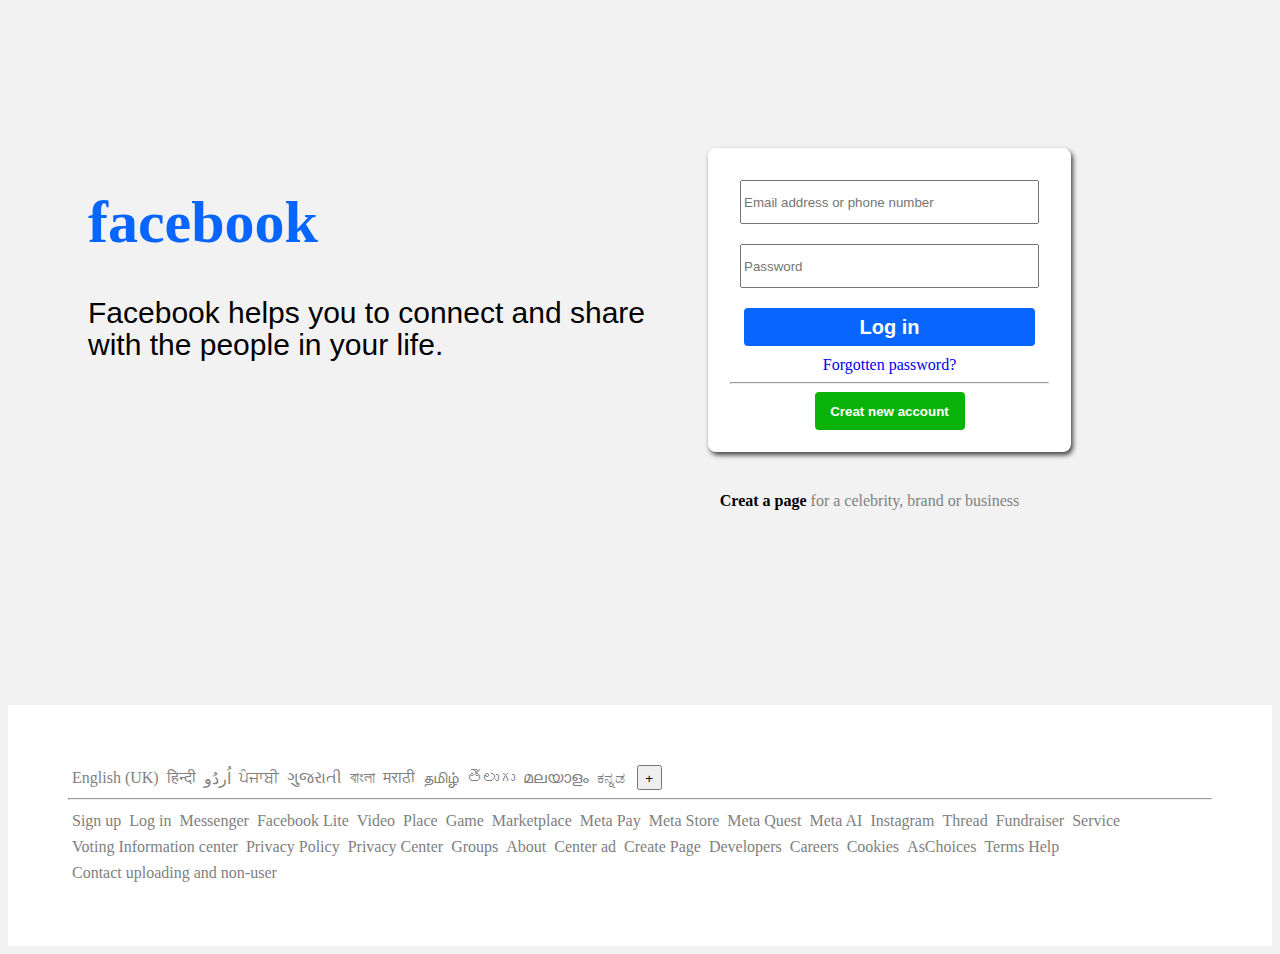
==== facebook2.html @ ecb17613 "Create facebook2.html" ====
<!DOCTYPE html>
<html lang="en">

<head>
    <meta charset="UTF-8">
    <meta name="viewport" content="width=device-width, initial-scale=1.0">
    <title>facebook</title>
    <style>
        * {
            flex-wrap: wrap;
        }
        body{
            background-color: rgba(2, 2, 2, 0.05);
        }

        .container {
            display: flex;
            padding-top: 140px;
            box-sizing: border-box;
        }
        .con {
            padding-left: 80px;
            display: inline-block;
            width: 580px;
            float: left;
        }

        .con p {
            font-family: SFProDisplay-Regular, Helvetica, Arial, sans-serif;
            font-weight: 500px;
            font-size: 30px;
            line-height: 32px;

        }

        .con h1 {
            font-size: 60px;
            color: #0866ff;
            /* margin-bottom: 26px; */
        }
        /* form{
            padding: 30px;
        } */
        .fm {
            background-color: white;
            border: 2px solid white;
            border-radius: 8px;
            box-shadow: 2px 3px 5px rgb(68, 65, 65);
            ;
            /* margin-top: 130px; */
            margin-left: 40px;
            display: block;
            margin-bottom: 40px;
            padding: 20px;
            width: auto;
            float: right;
            text-align: center;
        }

        .fm input {
            width: 291px;
            height: 38px;
            margin: 10px;
        }

        .fm input:hover {
            border: 1px solid #0866ff;
        }

        .but {
            width: 291px;
            height: 38px;
            margin: 10px;
            background-color: #0866ff;
            font-weight: bold;
            color: white;
            font-size: 20px;
            border: 2px solid #0866ff;
            border-radius: 4px;
        }

        .but:hover {
            background-color: #034abd;
            border: #034abd;
        }

        .but2 {
            border-radius: 4px;
            width: 150px;
            height: 38px;
            background-color: rgb(10, 179, 10);
            font-weight: bold;
            color: white;
            border: 2px solid rgb(10, 179, 10);
        }

        .but2:hover {
            background-color: rgb(8, 155, 8);
            border: rgb(8, 155, 8);
        }

        .fm a {
            text-decoration: none;
        }

        .com {
            text-align: center;
             color: gray;
            /* display: flex; */
        }

        .com a {
            text-decoration: none;
            color: black;
            padding-top: 15px;
            font-weight: bold;
        }

        footer {
            /* border: 2px solid black; */
            /* box-shadow: 0 -1px 2px gray; */
            background-color: white;
            margin-top: 195px;
            color: gray;
            font-size: medium;
            width: auto;
            padding: 60px;
        }
        .last {
            display: flex;
            float: left;
            text-align: center;
            letter-spacing: normal;
            /* padding: 30px; */
        }
        li {
            list-style-type: none;
            margin: 4px;
        }
        li:hover{
            text-decoration: underline;
        }
        .last li a {
            text-decoration: none;
            display: inline-block;
            color: gray;
        }

        .next {
            width: 25px;
            height: 25px;
            padding: 4px;
            text-align: center;
        }
        .next2{
            display: flex;
            /* float: left; */
        }
        .next2 li a{
            text-decoration: none;
            color: gray;
        }
    </style>
</head>

<body>
    <div class="container">
        <div class="con">
            <h1>facebook</h1>
            <p>Facebook helps you to connect and share with the people in your life.</p>
        </div>
        <div class="container3">

            <form action="no.pdp">
                <div class="fm">
                    
                    <input type="text" name="Search" placeholder="Email address or phone number">
                    <br>
                    <input type="text" name="password" placeholder="Password">
                    <br>
                    <button class="but">Log in</button>
                    <br>
                    <a href="#">Forgotten password?</a>
                    <hr>
                <button class="but2">Creat new account</button>
            </div>
        </form>
            <div class="com">
                <a href="#">Creat a page</a>&nbsp;for a celebrity, brand or business
                <!-- <p>for a celebrity, brand or business</p> -->
            </div>
    </div>
    </div>                                         
    <footer>
        <div class="last">
            <li>English (UK)</li>
            <li><a href="#"> हिन्दी </a></li>
            <li><a href="#"> اُردُو</a></li>
            <li><a href="#">ਪੰਜਾਬੀ</a></li>
            <li><a href="#">ગુજરાતી</a></li>
            <li><a href="#">বাংলা</a></li>
            <li><a href="#">मराठी</a></li>
            <li><a href="#">தமிழ்</a></li>
            <li><a href="#">తెలుగు</a></li>
            <li><a href="#">മലയാളം</a></li>
            <li><a href="#">ಕನ್ನಡ</a></li>
        </div>&nbsp;
        <button class="next">+</button>
        <br>
        <hr>
        <div class="next2">
            <li><a href="#">Sign up</a></li>
            <li><a href="#">Log in</a></li>
            <li><a href="#">Messenger</a></li>
            <li><a href="#">Facebook Lite</a></li>
            <li><a href="#">Video</a></li> 
            <li><a href="#">Place</a></li>
            <li><a href="#">Game</a></li>
            <li><a href="#">Marketplace</a></li>
            <li><a href="#">Meta Pay</a></li>
            <li><a href="#">Meta Store</a></li>
            <li><a href="#">Meta Quest</a></li>
            <li><a href="#">Meta AI</a></li>
            <li><a href="#">Instagram</a></li>
            <li><a href="#">Thread</a></li>
            <li><a href="#">Fundraiser</a></li>
            <li><a href="#">Service</a></li>
            <li><a href="#">Voting Information center</a></li>
            <li><a href="#">Privacy Policy</a></li>
            <li><a href="#">Privacy Center</a></li>
            <li><a href="#">Groups </a></li>
            <li><a href="#">About</a></li>
            <li><a href="#">Center ad</a></li>
            <li><a href="#">Create Page</a></li>
            <li><a href="#">Developers</a></li>
            <li><a href="#">Careers</a></li>
            <li><a href="#">Cookies</a></li>
            <li><a href="#">AsChoices</a></li>
            <li><a href="#">Terms Help</a></li>
            <li><a href="#">Contact uploading and non-user</a></li>
        </div>
    </footer>
</body>

</html>
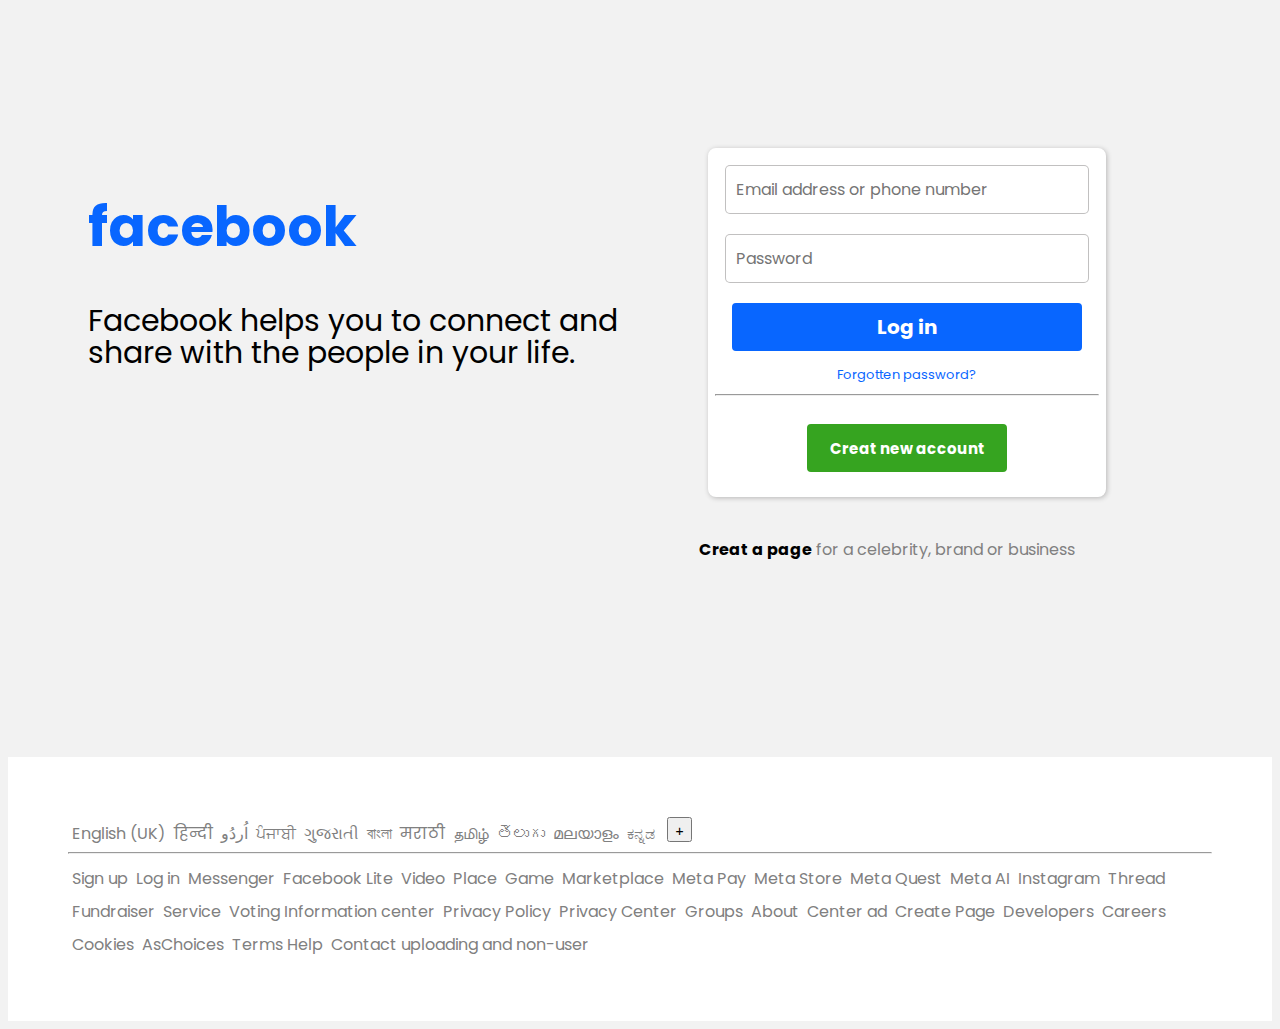
==== commit c01c5f57: "Update facebook2.html" ====
--- a/facebook2.html
+++ b/facebook2.html
@@ -6,8 +6,10 @@
     <meta name="viewport" content="width=device-width, initial-scale=1.0">
     <title>facebook</title>
     <style>
+        @import url('https://fonts.googleapis.com/css2?family=Poppins:ital,wght@0,100;0,200;0,300;0,400;0,500;0,600;0,700;0,800;0,900;1,100;1,200;1,300;1,400;1,500;1,600;1,700;1,800;1,900&display=swap');
         * {
             flex-wrap: wrap;
+            font-family: "Poppins",sans-serif;
         }
         body{
             background-color: rgba(2, 2, 2, 0.05);
@@ -26,7 +28,7 @@
         }
 
         .con p {
-            font-family: SFProDisplay-Regular, Helvetica, Arial, sans-serif;
+            /* font-family: SFProDisplay-Regular, Helvetica, Arial, sans-serif; */
             font-weight: 500px;
             font-size: 30px;
             line-height: 32px;
@@ -34,8 +36,10 @@
         }
 
         .con h1 {
-            font-size: 60px;
+            font-size: 55px;
+            font-weight: 700;
             color: #0866ff;
+           
             /* margin-bottom: 26px; */
         }
         /* form{
@@ -45,21 +49,25 @@
             background-color: white;
             border: 2px solid white;
             border-radius: 8px;
-            box-shadow: 2px 3px 5px rgb(68, 65, 65);
+            box-shadow: 1px 1px 5px rgb(68 65 65 / 33%);
             ;
             /* margin-top: 130px; */
             margin-left: 40px;
             display: block;
             margin-bottom: 40px;
-            padding: 20px;
+            padding: 5px;
+            padding-bottom: 20px;
             width: auto;
+            height: 320px;
             float: right;
             text-align: center;
         }
 
         .fm input {
-            width: 291px;
-            height: 38px;
+            width: 350px;
+            height: 45px;
+            border-radius: 5px;
+            border: solid 1px rgb(68 65 65 / 33%);
             margin: 10px;
         }
 
@@ -68,8 +76,8 @@
         }
 
         .but {
-            width: 291px;
-            height: 38px;
+            width: 350px;
+            height: 48px;
             margin: 10px;
             background-color: #0866ff;
             font-weight: bold;
@@ -86,12 +94,14 @@
 
         .but2 {
             border-radius: 4px;
-            width: 150px;
-            height: 38px;
-            background-color: rgb(10, 179, 10);
+            margin-top: 20px;
+            width: 200px;
+            height: 48px;
+            background-color: #36a420;
             font-weight: bold;
+            font-size: 15px;
             color: white;
-            border: 2px solid rgb(10, 179, 10);
+            border: 2px solid #36a420;
         }
 
         .but2:hover {
@@ -101,8 +111,14 @@
 
         .fm a {
             text-decoration: none;
-        }
-
+            font-size: small;
+            color: #0866ff;
+            line-height: 10px ;
+        }
+        .fm a:hover{
+            text-decoration: underline;
+
+        } 
         .com {
             text-align: center;
              color: gray;
@@ -160,6 +176,14 @@
             text-decoration: none;
             color: gray;
         }
+        .Email{
+            padding-left: 10px;
+            font-size: medium;
+        }
+        .pass{
+            padding-left: 10px;
+            font-size: medium;
+        }
     </style>
 </head>
 
@@ -174,9 +198,9 @@
             <form action="no.pdp">
                 <div class="fm">
                     
-                    <input type="text" name="Search" placeholder="Email address or phone number">
+                    <input class="Email" type="text" name="Search" placeholder="Email address or phone number">
                     <br>
-                    <input type="text" name="password" placeholder="Password">
+                    <input class="pass" type="text" name="password" placeholder="Password">
                     <br>
                     <button class="but">Log in</button>
                     <br>
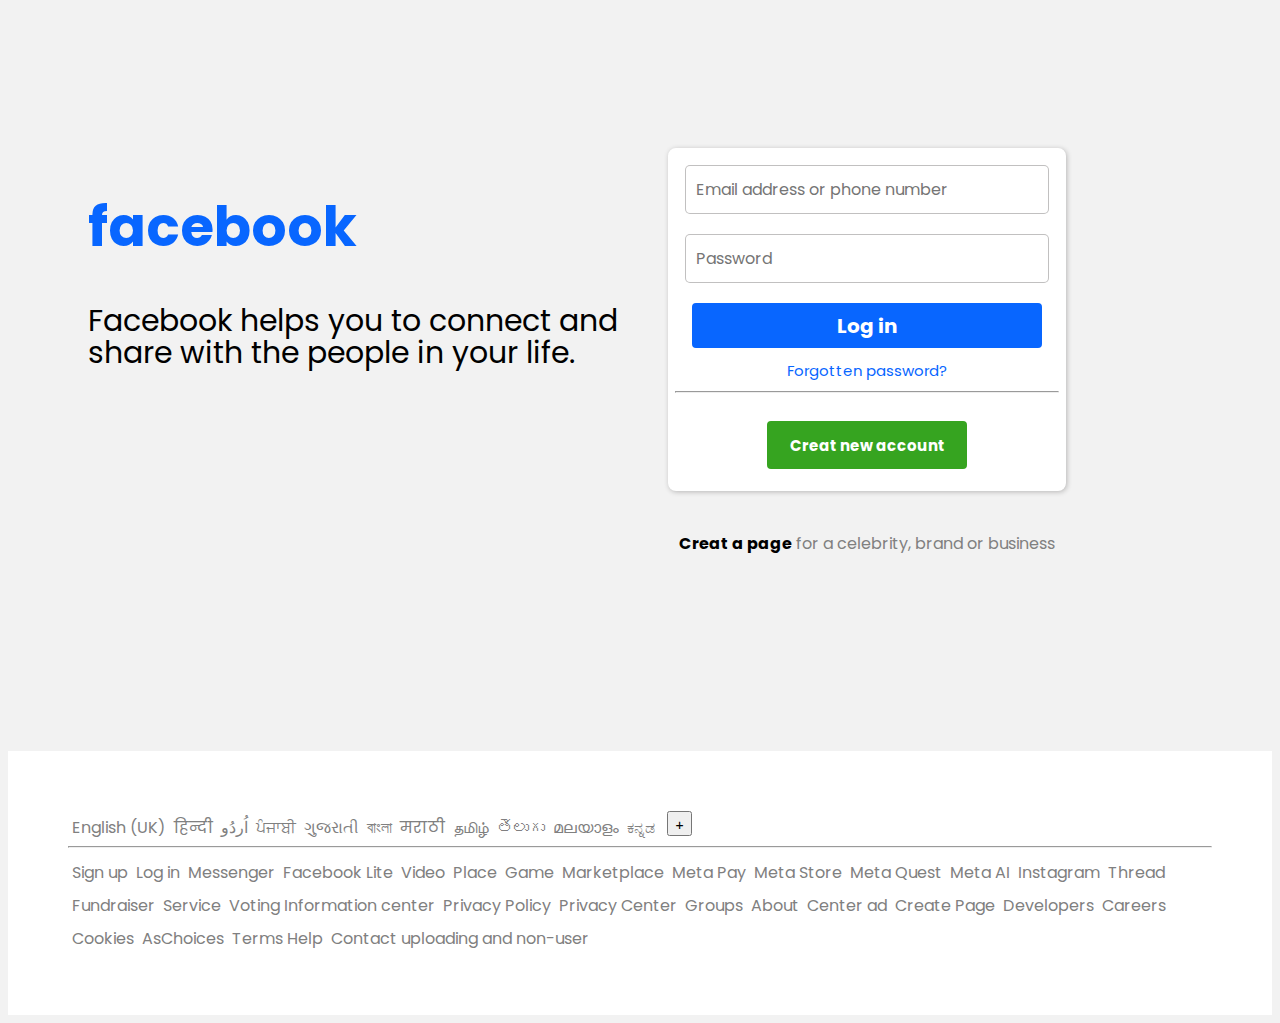
==== commit 65791fdb: "Update facebook2.html" ====
--- a/facebook2.html
+++ b/facebook2.html
@@ -5,8 +5,7 @@
     <meta charset="UTF-8">
     <meta name="viewport" content="width=device-width, initial-scale=1.0">
     <title>facebook</title>
-    <style>
-        @import url('https://fonts.googleapis.com/css2?family=Poppins:ital,wght@0,100;0,200;0,300;0,400;0,500;0,600;0,700;0,800;0,900;1,100;1,200;1,300;1,400;1,500;1,600;1,700;1,800;1,900&display=swap');
+    <style>@import url('https://fonts.googleapis.com/css2?family=Poppins:ital,wght@0,100;0,200;0,300;0,400;0,500;0,600;0,700;0,800;0,900;1,100;1,200;1,300;1,400;1,500;1,600;1,700;1,800;1,900&display=swap');
         * {
             flex-wrap: wrap;
             font-family: "Poppins",sans-serif;
@@ -14,33 +13,41 @@
         body{
             background-color: rgba(2, 2, 2, 0.05);
         }
-
+        @media(max-width:500px){
+            
         .container {
             display: flex;
             padding-top: 140px;
             box-sizing: border-box;
+            justify-content: center;
+            align-items: center;
+        }
+        .container3{
+            display: contents;
         }
         .con {
-            padding-left: 80px;
+            padding-left: 50px;
             display: inline-block;
             width: 580px;
             float: left;
         }
 
         .con p {
-            /* font-family: SFProDisplay-Regular, Helvetica, Arial, sans-serif; */
+            /* font-family: SFProDisplay-Regular, Helvetica, Arial, sans-serif;
             font-weight: 500px;
             font-size: 30px;
-            line-height: 32px;
-
+            line-height: 32px; */
+            display: block;
         }
 
         .con h1 {
-            font-size: 55px;
-            font-weight: 700;
+            /* font-size: 55px;
+            font-weight: 700; */
             color: #0866ff;
+            justify-content: center;
+           text-align: center;
+           margin-right: 40px;
            
-            /* margin-bottom: 26px; */
         }
         /* form{
             padding: 30px;
@@ -52,17 +59,190 @@
             box-shadow: 1px 1px 5px rgb(68 65 65 / 33%);
             ;
             /* margin-top: 130px; */
-            margin-left: 40px;
+            /* margin-left: 40px; */
             display: block;
             margin-bottom: 40px;
             padding: 5px;
             padding-bottom: 20px;
             width: auto;
-            height: 320px;
+            height: auto;
+            /* float: right; */
+            text-align: center;
+        }
+        
+        .fm input {
+            width: 200px;
+            height: 30px;
+            border-radius: 5px;
+            border: solid 1px rgb(68 65 65 / 33%);
+            margin: 10px;
+        }
+
+        .fm input:hover {
+            border: 1px solid #0866ff;
+        }
+
+        .but {
+            width: 200px;
+            height: 30px;
+            margin: 10px;
+            background-color: #0866ff;
+            font-weight: bold;
+            color: white;
+            font-size: 15px;
+            border: 2px solid #0866ff;
+            border-radius: 4px;
+        }
+
+        .but:hover {
+            background-color: #034abd;
+            border: #034abd;
+        }
+
+        .but2 {
+            border-radius: 4px;
+            margin-top: 20px;
+            width: 150px;
+            height: 33px;
+            background-color: #36a420;
+            font-weight: bold;
+            font-size: 10px;
+            color: white;
+            border: 2px solid #36a420;
+        }
+
+        .but2:hover {
+            background-color: rgb(8, 155, 8);
+            border: rgb(8, 155, 8);
+        }
+
+        .fm a {
+            text-decoration: none;
+            font-size: 10px;
+            color: #0866ff;
+            line-height: 10px ;
+        }
+        .fm a:hover{
+            text-decoration: underline;
+
+        } 
+        .com {
+            text-align: center;
+             color: gray;
+             font-size: 10px;
+            /* display: flex; */
+        }
+
+        .com a {
+            text-decoration: none;
+            color: black;
+            padding-top: 15px;
+            /* font-weight: bold; */
+        }
+
+        footer {
+            /* border: 2px solid black; */
+            /* box-shadow: 0 -1px 2px gray; */
+            background-color: white;
+            margin-top: 195px;
+            color: gray;
+            font-size: 9px;
+            width: auto;
+            padding: 12px;
+            display: block;
+        }
+        .last {
+            display: flex;
+            float: left;
+            text-align: center;
+            letter-spacing: normal;
+            /* padding: 30px; */
+        }
+        li {
+            list-style-type: none;
+            margin: 2px;
+        }
+        li:hover{
+            text-decoration: underline;
+        }
+        .last li a {
+            text-decoration: none;
+            display: inline-block;
+            color: gray;
+        }
+
+        .next {
+            width: 20px;
+            height: 20px;
+            padding: 0px;
+            text-align: center;
+        }
+        .next2{
+            display: flex;
+            /* float: left; */
+        }
+        .next2 li a{
+            text-decoration: none;
+            color: gray;
+        }
+        .Email{
+            padding-left: 10px;
+            font-size: 10px;
+        }
+        .pass{
+            padding-left: 10px;
+            font-size: 10px;
+        }
+        }
+        @media(min-width:500px) and (max-width:20000px){
+            .container {
+            display: flex;
+            padding-top: 140px;
+            box-sizing: border-box;
+        }
+        .con {
+            padding-left: 80px;
+            display: inline-block;
+            width: 580px;
+            float: left;
+        }
+
+        .con p {
+            /* font-family: SFProDisplay-Regular, Helvetica, Arial, sans-serif; */
+            font-weight: 500px;
+            font-size: 30px;
+            line-height: 32px;
+
+        }
+
+        .con h1 {
+            font-size: 55px;
+            font-weight: 700;
+            color: #0866ff;
+           
+            /* margin-bottom: 26px; */
+        }
+        /* form{
+            padding: 30px;
+        } */
+        .fm {
+            background-color: white;
+            border: 2px solid white;
+            border-radius: 8px;
+            box-shadow: 1px 1px 5px rgb(68 65 65 / 33%);
+            ;
+            /* margin-top: 130px; */
+            /* margin-left: 40px; */
+            display: inline-block;
+            margin-bottom: 40px;
+            padding: 5px;
+            padding-bottom: 20px;
+            width: auto;
+            height:auto;
             float: right;
             text-align: center;
         }
-
+        
         .fm input {
             width: 350px;
             height: 45px;
@@ -77,7 +257,7 @@
 
         .but {
             width: 350px;
-            height: 48px;
+            height: 45px;
             margin: 10px;
             background-color: #0866ff;
             font-weight: bold;
@@ -111,7 +291,7 @@
 
         .fm a {
             text-decoration: none;
-            font-size: small;
+            font-size: 15px;
             color: #0866ff;
             line-height: 10px ;
         }
@@ -141,6 +321,7 @@
             font-size: medium;
             width: auto;
             padding: 60px;
+            display: block;
         }
         .last {
             display: flex;
@@ -184,7 +365,8 @@
             padding-left: 10px;
             font-size: medium;
         }
-    </style>
+        }</style>
+    <!-- <link rel="stylesheet" href="fb2.css"> -->
 </head>
 
 <body>
@@ -211,7 +393,7 @@
         </form>
             <div class="com">
                 <a href="#">Creat a page</a>&nbsp;for a celebrity, brand or business
-                <!-- <p>for a celebrity, brand or business</p> -->
+                
             </div>
     </div>
     </div>                                         
@@ -266,4 +448,4 @@
     </footer>
 </body>
 
-</html>+</html>  